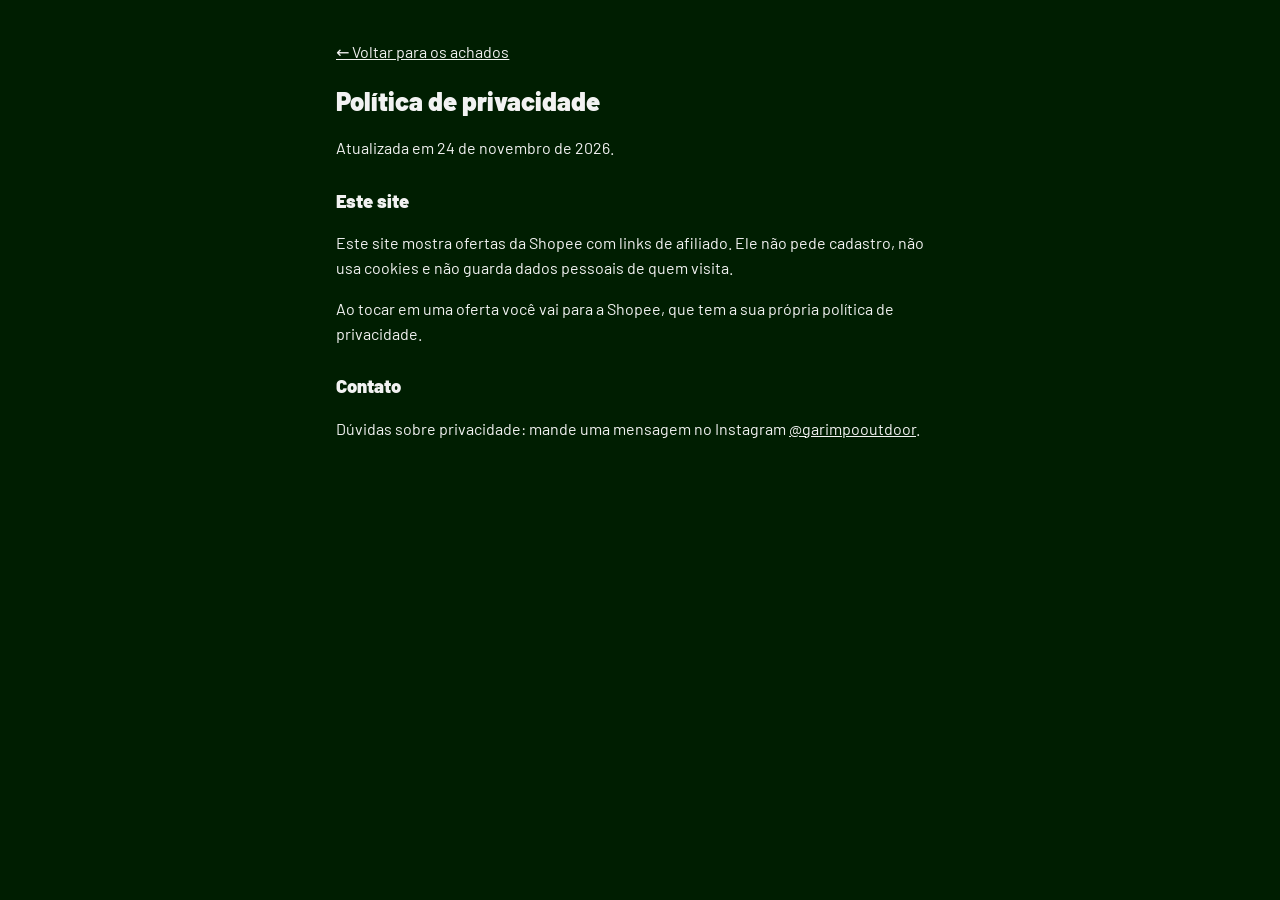
==== docs/privacidade.html @ 80f8228d "Site da bio do Garimpo Outdoor Co-Authored-By: Claude Opus 5.5 <noreply@anthropic.com>" ====
<!doctype html>
<html lang="pt-BR">
<head>
  <meta charset="utf-8">
  <meta name="viewport" content="width=device-width, initial-scale=1, viewport-fit=cover">
  <title>Política de privacidade · Garimpo Outdoor</title>
  <meta name="description" content="Como o Garimpo Outdoor trata dados neste site.">
  <meta name="theme-color" content="#001e01">
  <link rel="canonical" href="https://madthiago.github.io/garimpo-bio/privacidade.html">
  <link rel="icon" type="image/png" href="assets/img/favicon.png">
  <link rel="stylesheet" href="assets/estilo.css">
  <style>
    .texto { max-width: 40rem; margin: 0 auto; padding: 1.5rem 1rem 3rem; line-height: 1.55; }
    .texto h1 { font-size: 1.6rem; margin: 0 0 .5rem; }
    .texto h2 { font-size: 1.15rem; margin: 1.6rem 0 .4rem; }
    .texto a { color: inherit; }
  </style>
</head>
<body>
  <main class="texto">
    <p><a href="./">← Voltar para os achados</a></p>
    <h1>Política de privacidade</h1>
    <p>Atualizada em 24 de novembro de 2026.</p>

    <h2>Este site</h2>
    <p>Este site mostra ofertas da Shopee com links de afiliado. Ele não pede cadastro, não usa
      cookies e não guarda dados pessoais de quem visita.</p>
    <p>Ao tocar em uma oferta você vai para a Shopee, que tem a sua própria política de privacidade.</p>

    <h2>Contato</h2>
    <p>Dúvidas sobre privacidade: mande uma mensagem no Instagram <a href="https://www.instagram.com/garimpooutdoor/">@garimpooutdoor</a>.</p>
  </main>
</body>
</html>
---- docs/assets/estilo.css ----
/* Garimpo Outdoor: página de links e achados.
   Cores do logo: verde-mata #001e01 e laranja #fe8101. Os nomes --preto/--amarelo ficaram do projeto de origem:
   --preto é o fundo (verde) e --amarelo é o destaque (laranja). */

@font-face { font-family: "Barlow"; src: url("fontes/Barlow-Regular.ttf") format("truetype"); font-weight: 400; font-display: swap; }
@font-face { font-family: "Barlow"; src: url("fontes/Barlow-SemiBold.ttf") format("truetype"); font-weight: 600; font-display: swap; }
@font-face { font-family: "Barlow"; src: url("fontes/Barlow-Black.ttf") format("truetype"); font-weight: 900; font-display: swap; }
@font-face { font-family: "Barlow Condensed"; src: url("fontes/BarlowCondensed-ExtraBoldItalic.ttf") format("truetype"); font-weight: 800; font-style: italic; font-display: swap; }
@font-face { font-family: "Barlow Condensed"; src: url("fontes/BarlowCondensed-BlackItalic.ttf") format("truetype"); font-weight: 900; font-style: italic; font-display: swap; }

:root {
  --preto: #001e01;
  --preto-2: #0b2e0c;
  --preto-3: #1a4a1b;
  --amarelo: #fe8101;
  --amarelo-2: #ff9b33;
  --branco: #f2f2f2;
  --cinza: #a3a3a3;
  --raio: 18px;
  --gutter: 16px;
  color-scheme: dark;
}

* { box-sizing: border-box; }
html { -webkit-text-size-adjust: 100%; }
body {
  margin: 0;
  min-height: 100vh;
  background: var(--preto);
  color: var(--branco);
  font-family: "Barlow", system-ui, sans-serif;
  font-size: 16px;
  line-height: 1.45;
  overflow-x: hidden;
}
img { display: block; max-width: 100%; }
a { color: inherit; }
.sr { position: absolute; width: 1px; height: 1px; overflow: hidden; clip: rect(0 0 0 0); white-space: nowrap; }

/* Faixas diagonais dos cantos, como nas capas */
.faixa { position: fixed; width: 260px; height: 260px; pointer-events: none; z-index: 0; }
.faixa--topo { top: 0; left: 0;
  background: linear-gradient(135deg, var(--amarelo) 0 18%, transparent 18% 23%, var(--amarelo) 23% 31%, transparent 31%); }
.faixa--base { bottom: 0; right: 0;
  background: linear-gradient(315deg, var(--amarelo) 0 18%, transparent 18% 23%, var(--amarelo) 23% 31%, transparent 31%); }

.pagina {
  position: relative; z-index: 1;
  max-width: 720px; margin: 0 auto;
  padding: 48px var(--gutter) 64px;
}

/* Perfil */
.perfil { text-align: center; }
.perfil__foto {
  width: 112px; height: 112px; margin: 0 auto 14px;
  border-radius: 50%; border: 3px solid var(--amarelo);
  box-shadow: 0 0 0 6px var(--preto), 0 10px 40px rgba(254, 129, 1, .18);
}
.marca { margin: 0; font-weight: 900; font-size: clamp(2.3rem, 9vw, 3.2rem); line-height: .95; letter-spacing: -.02em; }
.marca__a { color: var(--branco); }
.marca__b { color: var(--amarelo); }
.selo {
  display: inline-block; margin: 14px 0 0; padding: 7px 18px;
  background: var(--amarelo); color: var(--preto); border-radius: 999px;
  font-family: "Barlow Condensed", sans-serif; font-style: italic; font-weight: 900;
  font-size: 1.05rem; text-transform: uppercase; letter-spacing: .01em;
}
.redes { display: flex; justify-content: center; gap: 12px; margin-top: 22px; }
.rede {
  display: grid; place-items: center; width: 50px; height: 50px; border-radius: 50%;
  background: var(--preto-2); border: 1.5px solid var(--preto-3); color: var(--branco);
  transition: background .15s, color .15s, transform .15s;
}
.rede svg { width: 24px; height: 24px; }
.rede:hover, .rede:focus-visible { background: var(--amarelo); color: var(--preto); transform: translateY(-2px); }

/* Chamado do canal no Telegram */
.telegram {
  display: flex; align-items: center; gap: 14px; width: 100%; max-width: 460px; margin: 20px auto 0;
  padding: 14px 16px; border-radius: var(--raio); text-align: left; text-decoration: none;
  background: var(--preto-2); border: 2px solid var(--amarelo); color: var(--branco);
  box-shadow: 0 10px 30px rgba(254, 129, 1, .14);
  transition: background .15s, color .15s, transform .15s;
}
.telegram__icone {
  display: grid; place-items: center; flex: none; width: 46px; height: 46px; border-radius: 50%;
  background: var(--amarelo); color: var(--preto);
}
.telegram__icone svg { width: 24px; height: 24px; margin-left: -2px; }
.telegram__texto { display: flex; flex-direction: column; flex: 1; min-width: 0; line-height: 1.1; }
.telegram__texto strong {
  font-family: "Barlow Condensed", sans-serif; font-style: italic; font-weight: 900;
  font-size: 1.25rem; text-transform: uppercase; color: var(--amarelo);
}
.telegram__texto span { margin-top: 3px; font-weight: 600; font-size: .95rem; color: var(--branco); }
.telegram__seta { flex: none; width: 20px; height: 20px; color: var(--amarelo); }
.telegram:hover, .telegram:focus-visible { background: var(--amarelo); transform: translateY(-2px); outline: none; }
.telegram:hover .telegram__icone, .telegram:focus-visible .telegram__icone { background: var(--preto); color: var(--amarelo); }
.telegram:hover .telegram__texto strong, .telegram:hover .telegram__texto span, .telegram:hover .telegram__seta,
.telegram:focus-visible .telegram__texto strong, .telegram:focus-visible .telegram__texto span,
.telegram:focus-visible .telegram__seta { color: var(--preto); }

/* Ofertas */
.ofertas { margin-top: 40px; }
.ofertas__topo { display: flex; flex-wrap: wrap; align-items: center; justify-content: space-between; gap: 12px; }
.titulo-secao {
  margin: 0; font-family: "Barlow Condensed", sans-serif; font-style: italic; font-weight: 900;
  font-size: 2rem; text-transform: uppercase; line-height: 1;
}
.titulo-secao span { color: var(--amarelo); }
.busca {
  display: flex; align-items: center; gap: 8px; flex: 1 1 200px; max-width: 280px;
  padding: 0 14px; height: 44px; border-radius: 999px;
  background: var(--preto-2); border: 1.5px solid var(--preto-3); color: var(--cinza);
}
.busca:focus-within { border-color: var(--amarelo); }
.busca svg { width: 18px; height: 18px; flex: none; }
.busca input { flex: 1; min-width: 0; background: none; border: 0; outline: 0; color: var(--branco); font: inherit; }

/* Filtros quebram linha (nada fica escondido fora da tela); rótulo curto + contagem de achados. */
.filtros { display: flex; flex-wrap: wrap; gap: 8px; margin: 16px 0 18px; }
.filtros:empty { display: none; }
.filtro {
  display: inline-flex; align-items: center; gap: 6px; min-height: 36px;
  padding: 6px 12px; border-radius: 999px; cursor: pointer;
  background: transparent; color: var(--branco); border: 1.5px solid var(--preto-3);
  font: 600 .9rem "Barlow", sans-serif; white-space: nowrap;
}
.filtro:hover { border-color: var(--cinza); }
.filtro:focus-visible { outline: 2px solid var(--amarelo); outline-offset: 2px; }
.filtro__n {
  min-width: 20px; padding: 1px 6px; border-radius: 999px; text-align: center;
  background: var(--preto-3); color: var(--cinza); font-size: .75rem; font-weight: 700;
}
.filtro[aria-pressed="true"] .filtro__n { background: rgba(0, 30, 1, .15); color: var(--preto); }
.filtro[aria-pressed="true"] { background: var(--amarelo); border-color: var(--amarelo); color: var(--preto); }

.lista { list-style: none; margin: 0; padding: 0; display: grid; gap: 14px; grid-template-columns: repeat(2, minmax(0, 1fr)); }
@media (min-width: 620px) { .lista { grid-template-columns: repeat(3, minmax(0, 1fr)); } }

.card {
  display: flex; flex-direction: column; height: 100%;
  background: var(--preto-2); border: 1.5px solid var(--preto-3); border-radius: var(--raio);
  overflow: hidden; text-decoration: none;
  transition: border-color .15s, transform .15s;
}
.card:hover, .card:focus-visible { border-color: var(--amarelo); transform: translateY(-2px); outline: none; }
.card__foto { position: relative; aspect-ratio: 1; background: #f4f3ef; }
.card__foto img { width: 100%; height: 100%; object-fit: contain; }
.card__tag {
  position: absolute; top: 8px; left: 8px; max-width: calc(100% - 16px); padding: 3px 9px; border-radius: 999px;
  white-space: nowrap; overflow: hidden; text-overflow: ellipsis;
  background: var(--preto); color: var(--amarelo);
  font: italic 800 .75rem "Barlow Condensed", sans-serif; text-transform: uppercase; letter-spacing: .03em;
}
.card__corpo { display: flex; flex-direction: column; gap: 6px; flex: 1; padding: 12px; }
.card__nome {
  margin: 0; font-weight: 600; font-size: .92rem; line-height: 1.25;
  display: -webkit-box; -webkit-line-clamp: 3; -webkit-box-orient: vertical; overflow: hidden;
}
.card__loja { margin: 0; color: var(--cinza); font-size: .78rem; }
.preco { margin-top: auto; padding-top: 4px; font-family: "Barlow Condensed", sans-serif; font-style: italic; font-weight: 900; color: var(--amarelo); line-height: 1; }
.preco__rs { font-size: 1.05rem; margin-right: 2px; }
.preco__int { font-size: 2rem; }
.preco__cent { font-size: 1.1rem; }
.card__nota { margin: 0; color: var(--cinza); font-size: .7rem; }
.card__botao {
  display: flex; align-items: center; justify-content: center; gap: 6px; margin-top: 6px;
  min-height: 40px; padding: 8px 10px; border-radius: 999px;
  background: var(--amarelo); color: var(--preto);
  font: italic 900 .95rem "Barlow Condensed", sans-serif; text-transform: uppercase;
}
.card:hover .card__botao { background: var(--amarelo-2); }
.card__botao svg { width: 14px; height: 14px; }

.vazio { text-align: center; color: var(--cinza); margin: 28px 0; }

/* Marcador da rolagem infinita: três pontos enquanto ainda há achados para mostrar. */
.mais { display: flex; justify-content: center; padding: 28px 0 8px; }
.mais[hidden] { display: none; }
.mais::before {
  content: ""; width: 8px; height: 8px; border-radius: 50%; background: var(--amarelo);
  box-shadow: -16px 0 0 var(--amarelo), 16px 0 0 var(--amarelo); opacity: .6;
}

.rodape { margin-top: 48px; padding-top: 20px; border-top: 1.5px solid var(--preto-3); color: var(--cinza); font-size: .8rem; text-align: center; }
.rodape p { margin: 0 0 8px; }
.rodape strong { color: var(--amarelo); }
.rodape__marca { margin-top: 14px !important; color: var(--branco); font-weight: 600; }

@media (max-width: 380px) {
  .faixa { width: 170px; height: 170px; }
  .card__corpo { padding: 10px; }
  .preco__int { font-size: 1.7rem; }
}
@media (prefers-reduced-motion: reduce) { * { transition: none !important; } }
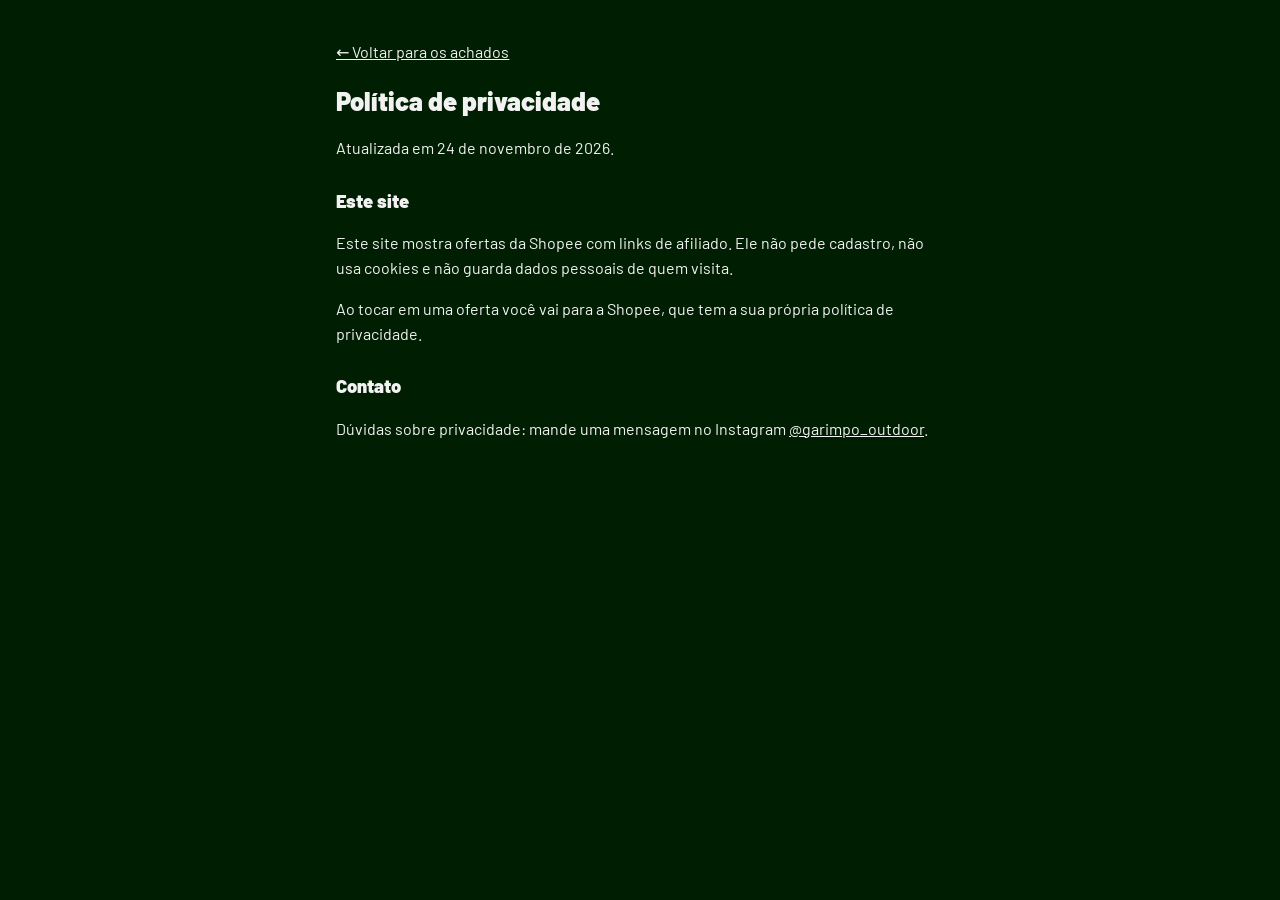
==== commit 7d3b61b5: "Instagram: @garimpo_outdoor Co-Authored-By: Claude Opus 5.5 <noreply@anthropic.com>" ====
--- a/docs/privacidade.html
+++ b/docs/privacidade.html
@@ -28,7 +28,7 @@
     <p>Ao tocar em uma oferta você vai para a Shopee, que tem a sua própria política de privacidade.</p>
 
     <h2>Contato</h2>
-    <p>Dúvidas sobre privacidade: mande uma mensagem no Instagram <a href="https://www.instagram.com/garimpooutdoor/">@garimpooutdoor</a>.</p>
+    <p>Dúvidas sobre privacidade: mande uma mensagem no Instagram <a href="https://www.instagram.com/garimpo_outdoor/">@garimpo_outdoor</a>.</p>
   </main>
 </body>
 </html>
